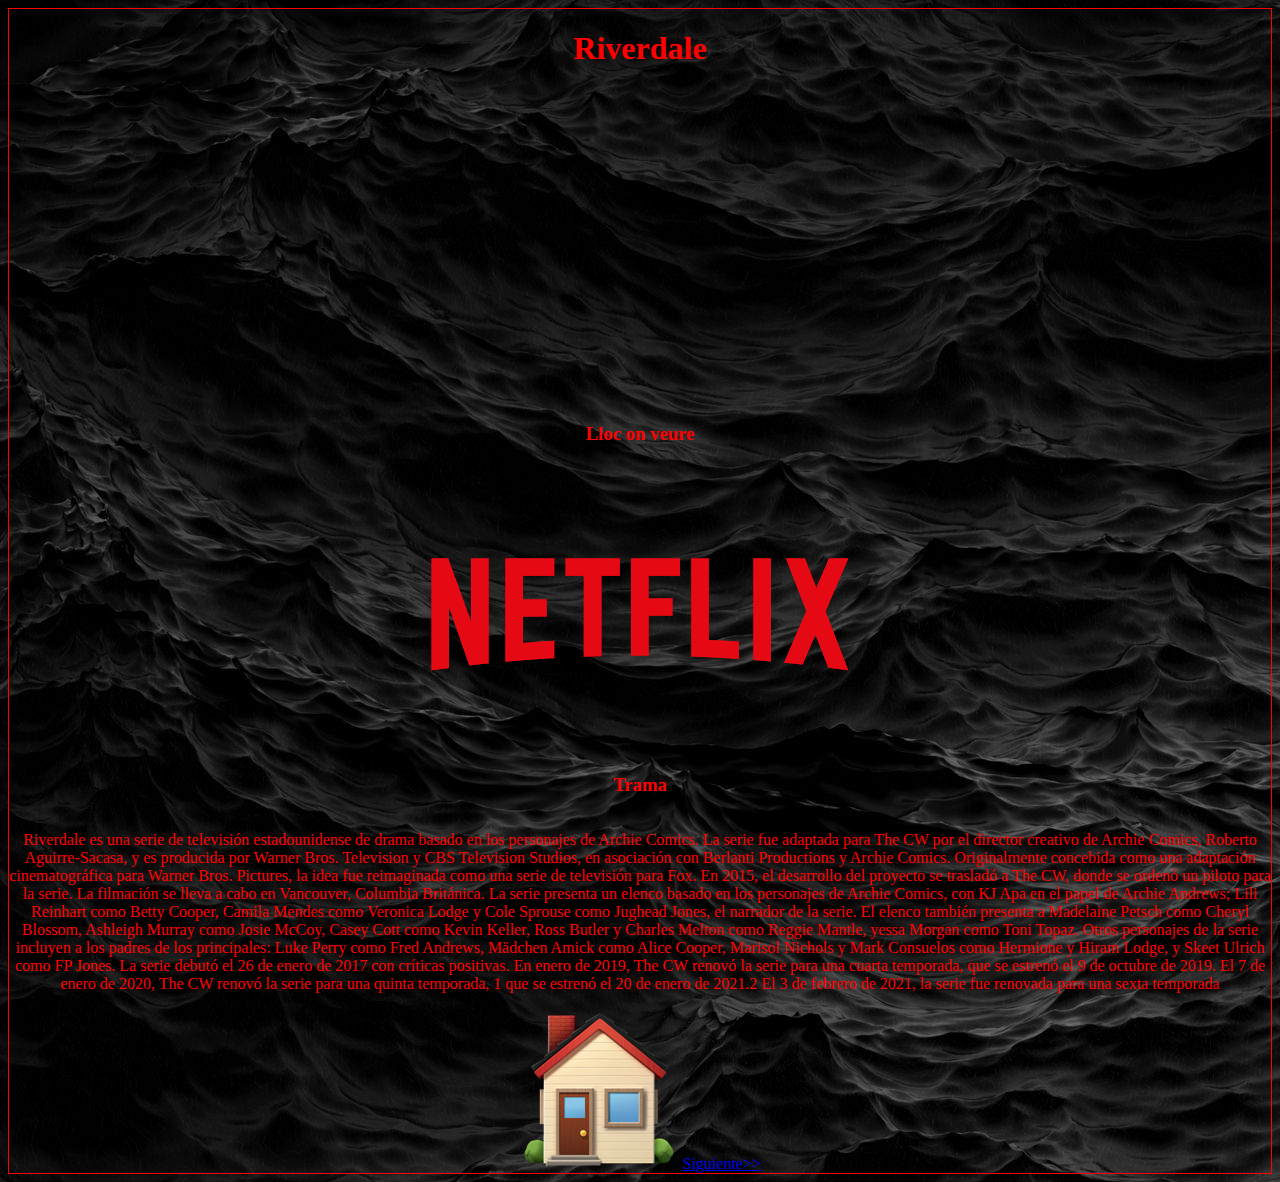
==== pagina_web_CSS/pages/page1.html @ 34718205 "Add files via upload" ====
<!DOCTYPE html>
<html lang="en" dir="ltr">
  <head>
   <link rel="stylesheet" href="../css/main_pages.css">
    <title>Riverdale</title>
  </head>
  <body>
    <center>
      <div id="container">
      <h1 style="color:red;">Riverdale</h1>

       <iframe width="560" height="315" src="https://www.youtube.com/embed/HxtLlByaYTc" frameborder="0" allow="accelerometer; autoplay; clipboard-write; encrypted-media; gyroscope; picture-in-picture" allowfullscreen></iframe>

       <h3 style="color:red;">Lloc on veure</h3>

       <div>
       <a href="https://www.netflix.com/es/title/80133311"><img src="../img/netflix.png"/></a>
       </div>

       <h3 style="color:red;">Trama</h3>

       <p style="color:red;">Riverdale es una serie de televisión estadounidense de drama basado en los personajes de Archie Comics. La serie fue adaptada para The CW por el director creativo de Archie Comics, Roberto Aguirre-Sacasa, y es producida por Warner Bros. Television y CBS Television Studios, en asociación con Berlanti Productions y Archie Comics. Originalmente concebida como una adaptación cinematográfica para Warner Bros. Pictures, la idea fue reimaginada como una serie de televisión para Fox. En 2015, el desarrollo del proyecto se trasladó a The CW, donde se ordenó un piloto para la serie. La filmación se lleva a cabo en Vancouver, Columbia Británica.

       La serie presenta un elenco basado en los personajes de Archie Comics, con KJ Apa en el papel de Archie Andrews; Lili Reinhart como Betty Cooper, Camila Mendes como Veronica Lodge y Cole Sprouse como Jughead Jones, el narrador de la serie. El elenco también presenta a Madelaine Petsch como Cheryl Blossom, Ashleigh Murray como Josie McCoy, Casey Cott como Kevin Keller, Ross Butler y Charles Melton como Reggie Mantle, yessa Morgan como Toni Topaz. Otros personajes de la serie incluyen a los padres de los principales: Luke Perry como Fred Andrews, Mädchen Amick como Alice Cooper, Marisol Nichols y Mark Consuelos como Hermione y Hiram Lodge, y Skeet Ulrich como FP Jones.

       La serie debutó el 26 de enero de 2017 con críticas positivas. En enero de 2019, The CW renovó la serie para una cuarta temporada, que se estrenó el 9 de octubre de 2019. El 7 de enero de 2020, The CW renovó la serie para una quinta temporada, 1 que se estrenó el 20 de enero de 2021.2 El 3 de febrero de 2021, la serie fue renovada para una sexta temporada</p>
    <div>
    <a href="../index.html"><img src="../img/retorno.png"/></a>
    <a href="../pages/page2.html">Siguiente>></a>
   </div>
    </center>
  </body>
</html>
---- pagina_web_CSS/css/main_pages.css ----
body{

  background-image: url("../img/fondo_negro.jpg");
}

h1{
  color: powderblue;
  text-align: center;
}

p{
  color: White;
  text-align: center;
}

#container{
  display:grid;
  border: 1px solid red;
  grid-template-columns: 4fr 8.25fr 1,5fr 8.25fr 4fr;
  grid-template-rows: 10vh 7,25 20vh 7,5vh 20vh 7,25vh 20vh 7,25vh;
}
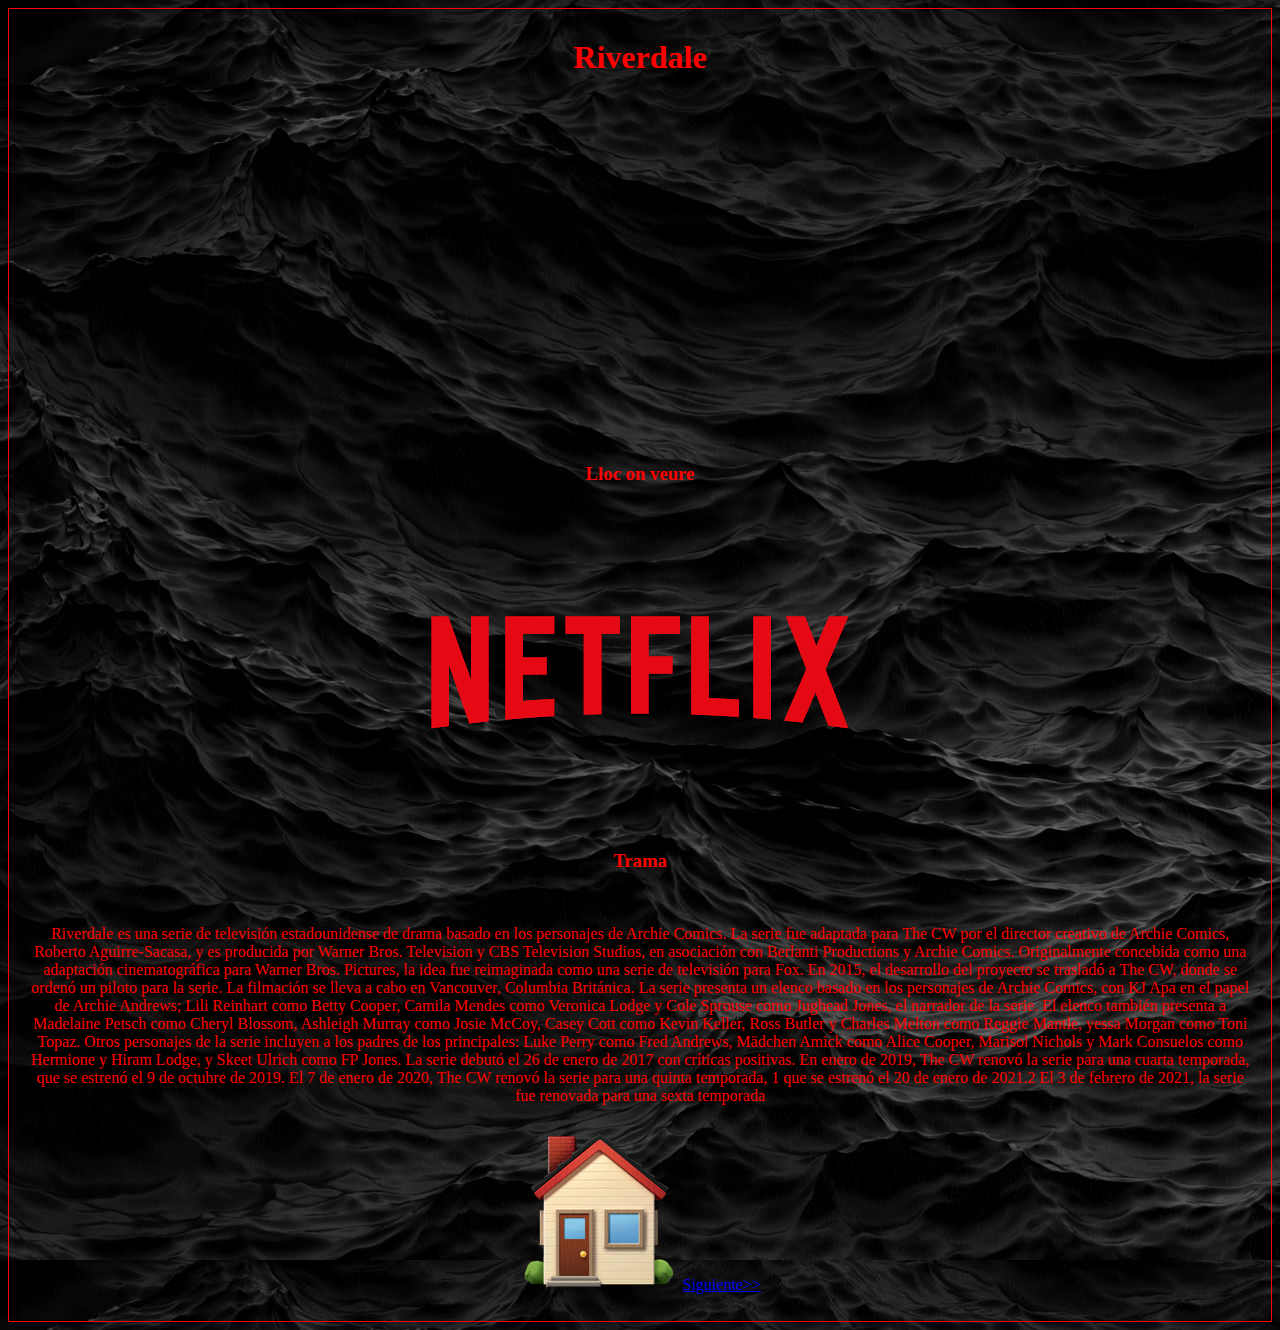
==== commit 654bbcde: "Add files via upload" ====
--- a/pagina_web_CSS/pages/page1.html
+++ b/pagina_web_CSS/pages/page1.html
@@ -6,28 +6,40 @@
   </head>
   <body>
     <center>
+
       <div id="container">
-      <h1 style="color:red;">Riverdale</h1>
 
-       <iframe width="560" height="315" src="https://www.youtube.com/embed/HxtLlByaYTc" frameborder="0" allow="accelerometer; autoplay; clipboard-write; encrypted-media; gyroscope; picture-in-picture" allowfullscreen></iframe>
+      <div class="texto1">
+       <h1 style="color:red;">Riverdale</h1>
+      </div>
 
-       <h3 style="color:red;">Lloc on veure</h3>
+       <div class="video">
+        <iframe width="560" height="315" src="https://www.youtube.com/embed/HxtLlByaYTc" frameborder="0" allow="accelerometer; autoplay; clipboard-write; encrypted-media; gyroscope; picture-in-picture" allowfullscreen></iframe>
 
-       <div>
-       <a href="https://www.netflix.com/es/title/80133311"><img src="../img/netflix.png"/></a>
+       <div class="texto2">
+        <h3 style="color:red;">Lloc on veure</h3>
        </div>
 
-       <h3 style="color:red;">Trama</h3>
+       <div class="imagen">
+        <a href="https://www.netflix.com/es/title/80133311"><img src="../img/netflix.png"/></a>
+       </div>
 
-       <p style="color:red;">Riverdale es una serie de televisión estadounidense de drama basado en los personajes de Archie Comics. La serie fue adaptada para The CW por el director creativo de Archie Comics, Roberto Aguirre-Sacasa, y es producida por Warner Bros. Television y CBS Television Studios, en asociación con Berlanti Productions y Archie Comics. Originalmente concebida como una adaptación cinematográfica para Warner Bros. Pictures, la idea fue reimaginada como una serie de televisión para Fox. En 2015, el desarrollo del proyecto se trasladó a The CW, donde se ordenó un piloto para la serie. La filmación se lleva a cabo en Vancouver, Columbia Británica.
+       <div class="texto3">
+        <h3 style="color:red;">Trama</h3>
+       </div>
+
+       <div class="texto4">
+        <p style="color:red;">Riverdale es una serie de televisión estadounidense de drama basado en los personajes de Archie Comics. La serie fue adaptada para The CW por el director creativo de Archie Comics, Roberto Aguirre-Sacasa, y es producida por Warner Bros. Television y CBS Television Studios, en asociación con Berlanti Productions y Archie Comics. Originalmente concebida como una adaptación cinematográfica para Warner Bros. Pictures, la idea fue reimaginada como una serie de televisión para Fox. En 2015, el desarrollo del proyecto se trasladó a The CW, donde se ordenó un piloto para la serie. La filmación se lleva a cabo en Vancouver, Columbia Británica.
 
        La serie presenta un elenco basado en los personajes de Archie Comics, con KJ Apa en el papel de Archie Andrews; Lili Reinhart como Betty Cooper, Camila Mendes como Veronica Lodge y Cole Sprouse como Jughead Jones, el narrador de la serie. El elenco también presenta a Madelaine Petsch como Cheryl Blossom, Ashleigh Murray como Josie McCoy, Casey Cott como Kevin Keller, Ross Butler y Charles Melton como Reggie Mantle, yessa Morgan como Toni Topaz. Otros personajes de la serie incluyen a los padres de los principales: Luke Perry como Fred Andrews, Mädchen Amick como Alice Cooper, Marisol Nichols y Mark Consuelos como Hermione y Hiram Lodge, y Skeet Ulrich como FP Jones.
 
        La serie debutó el 26 de enero de 2017 con críticas positivas. En enero de 2019, The CW renovó la serie para una cuarta temporada, que se estrenó el 9 de octubre de 2019. El 7 de enero de 2020, The CW renovó la serie para una quinta temporada, 1 que se estrenó el 20 de enero de 2021.2 El 3 de febrero de 2021, la serie fue renovada para una sexta temporada</p>
-    <div>
-    <a href="../index.html"><img src="../img/retorno.png"/></a>
-    <a href="../pages/page2.html">Siguiente>></a>
-   </div>
+       <div>
+       <div class="paginas">
+        <a href="../index.html"><img src="../img/retorno.png"/></a>
+        <a href="../pages/page2.html">Siguiente>></a>
+       </div>
+
     </center>
   </body>
 </html>
--- a/pagina_web_CSS/css/main_pages.css
+++ b/pagina_web_CSS/css/main_pages.css
@@ -16,6 +16,47 @@
 #container{
   display:grid;
   border: 1px solid red;
-  grid-template-columns: 4fr 8.25fr 1,5fr 8.25fr 4fr;
-  grid-template-rows: 10vh 7,25 20vh 7,5vh 20vh 7,25vh 20vh 7,25vh;
+  grid-template-columns: 4fr 8fr 2fr 8fr 4fr;
 }
+
+#container .texto1{
+  padding: 9px;
+  border-radius: 5px;
+  grid-column: 1/6;
+}
+
+#container .video{
+  padding: 9px;
+  border-radius: 5px;
+  grid-column: 1/6;
+}
+
+#container .texto2{
+  padding: 9px;
+  border-radius: 5px;
+  grid-column: 1/6;
+}
+
+#container .imagen{
+  padding: 9px;
+  border-radius: 5px;
+  grid-column: 1/6;
+}
+
+#container .texto3{
+  padding: 9px;
+  border-radius: 5px;
+  grid-column: 1/6;
+}
+
+#container .texto4{
+  padding: 9px;
+  border-radius: 5px;
+  grid-column: 1/6;
+}
+
+#container .paginas{
+  padding: 9px;
+  border-radius: 5px;
+  grid-column: 1/6;
+}
